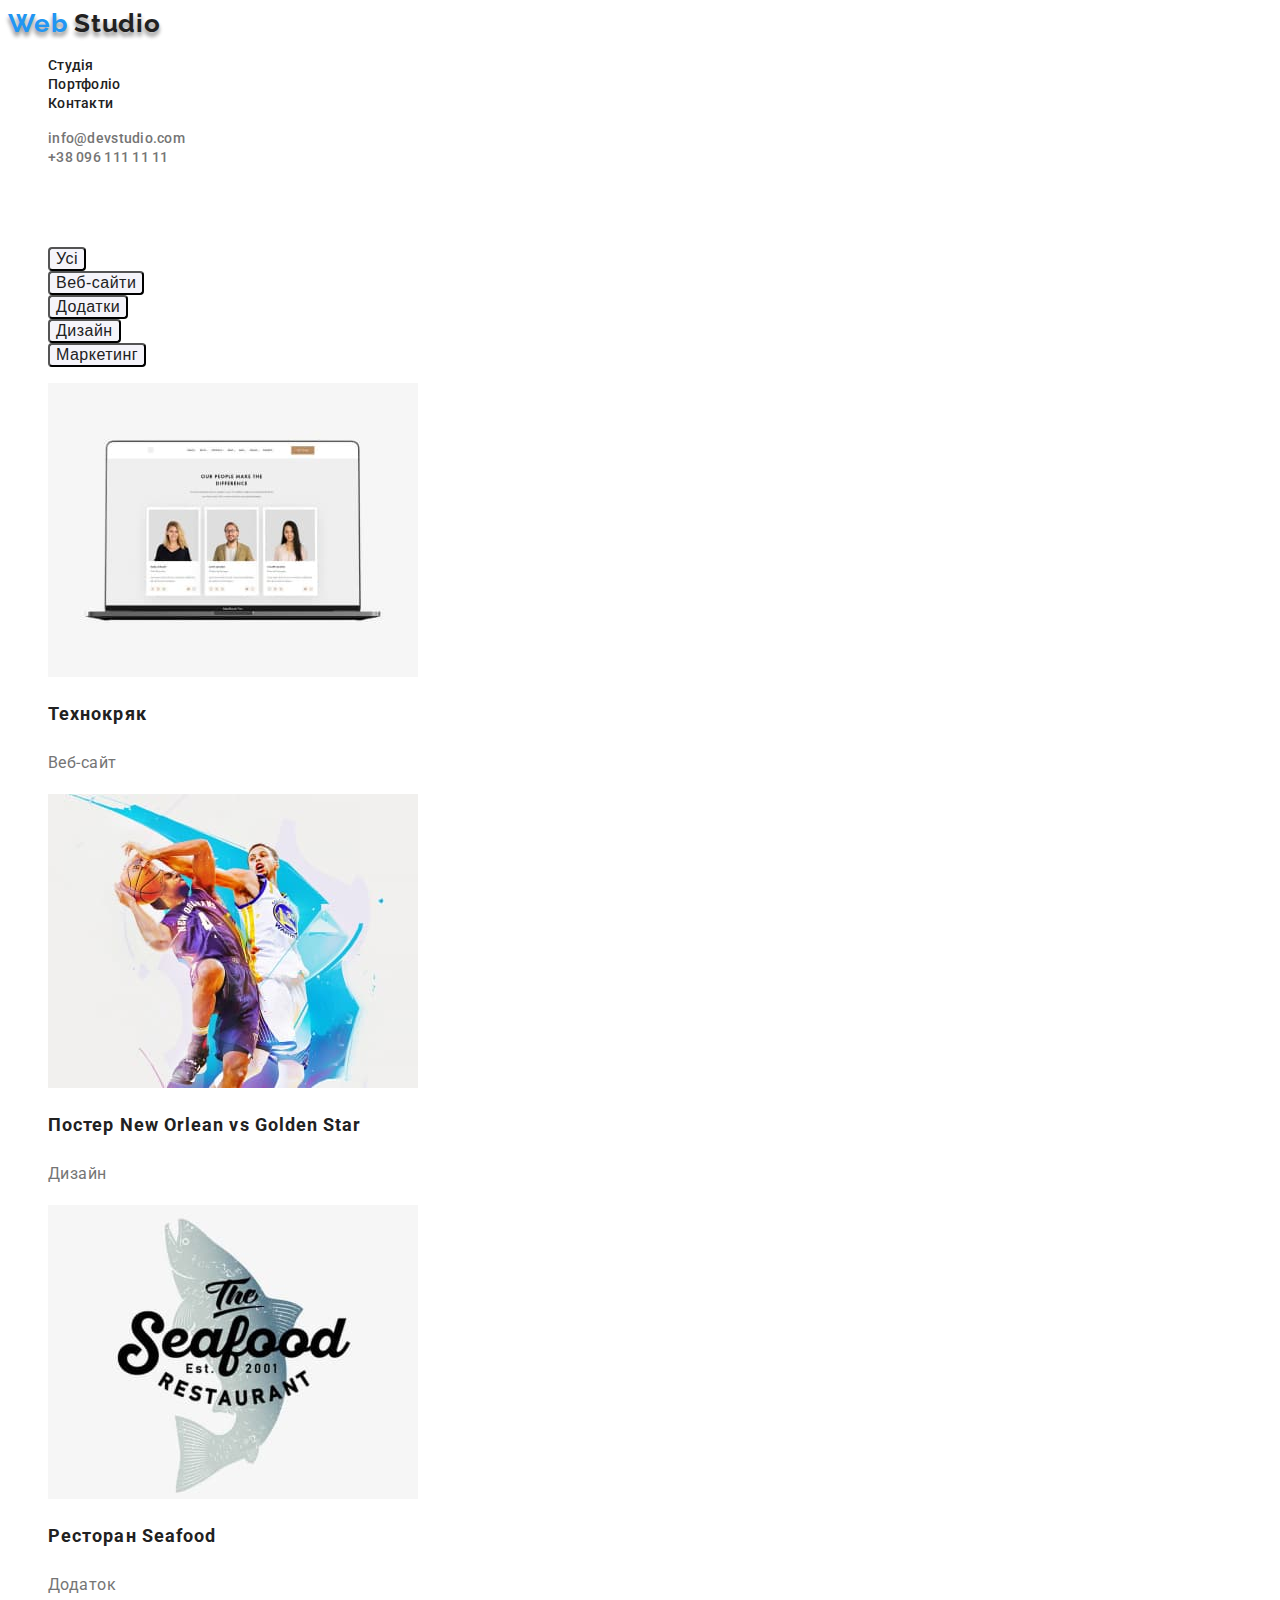
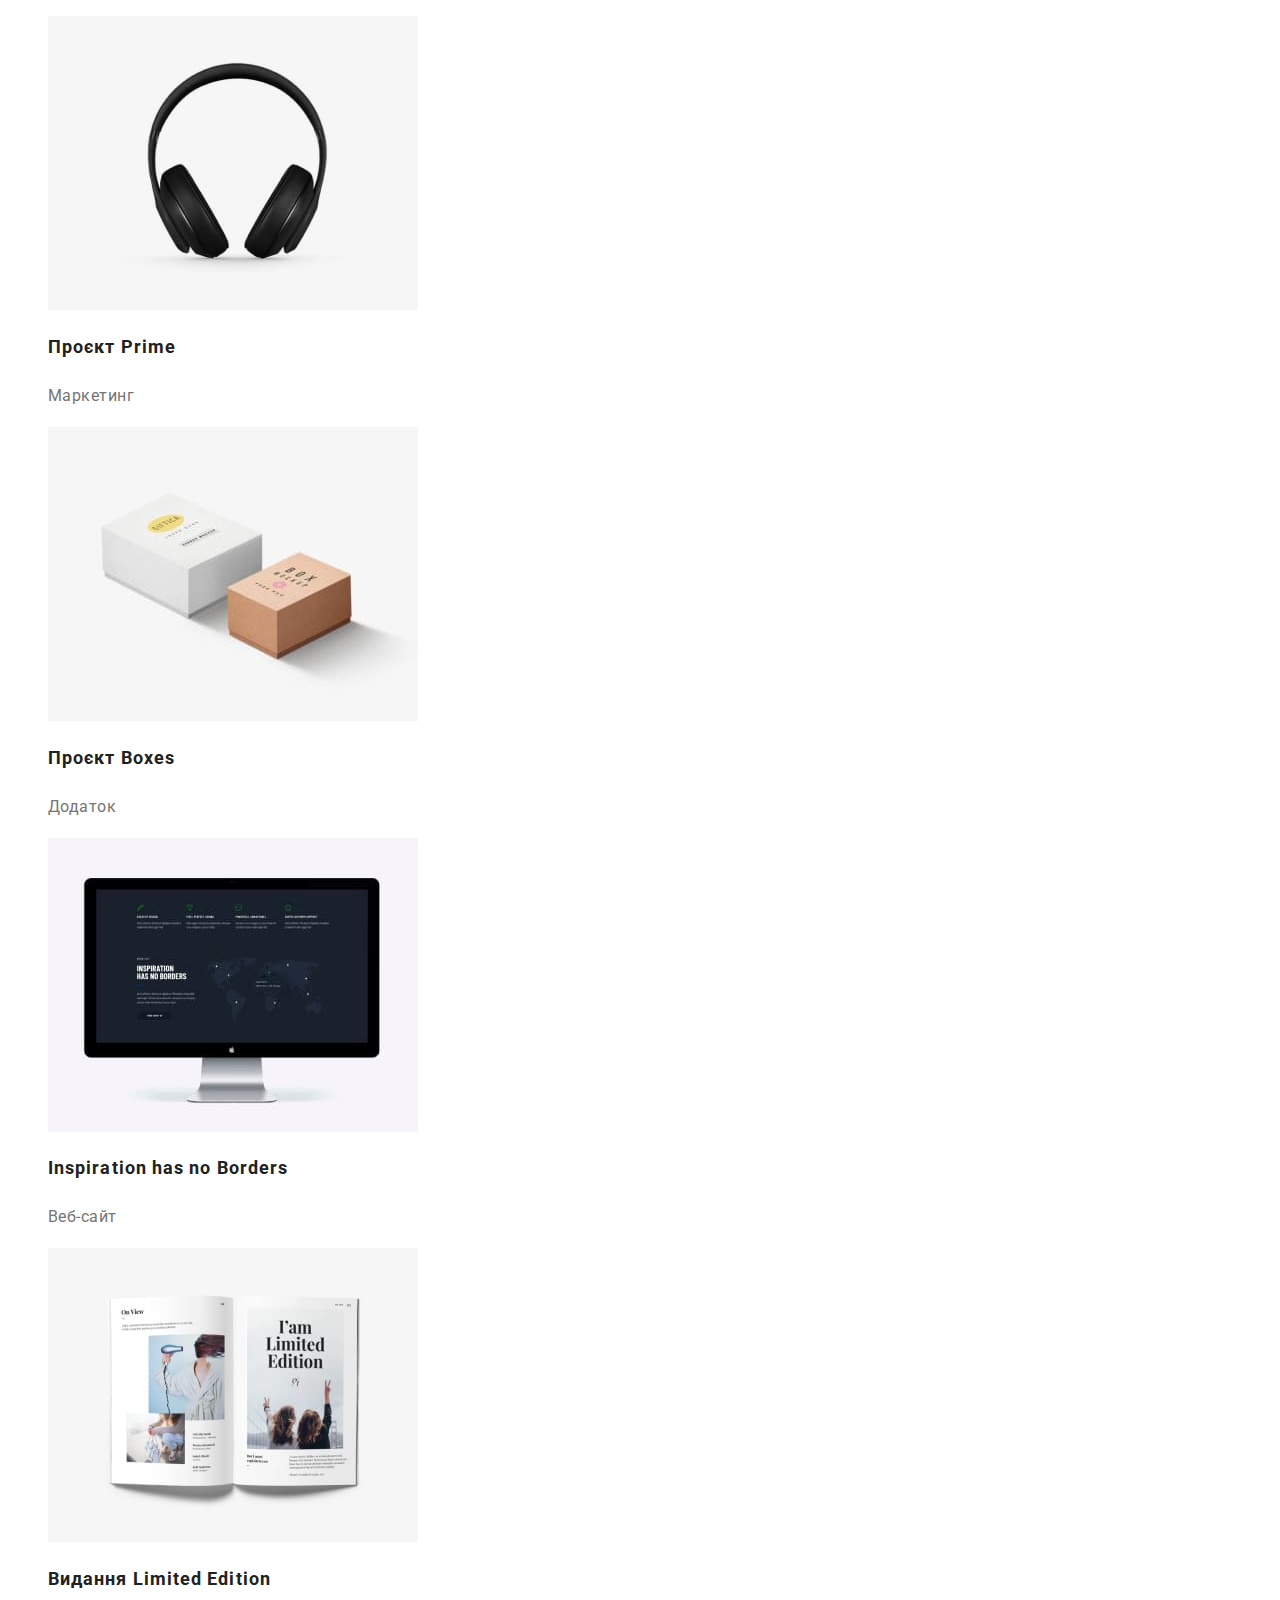
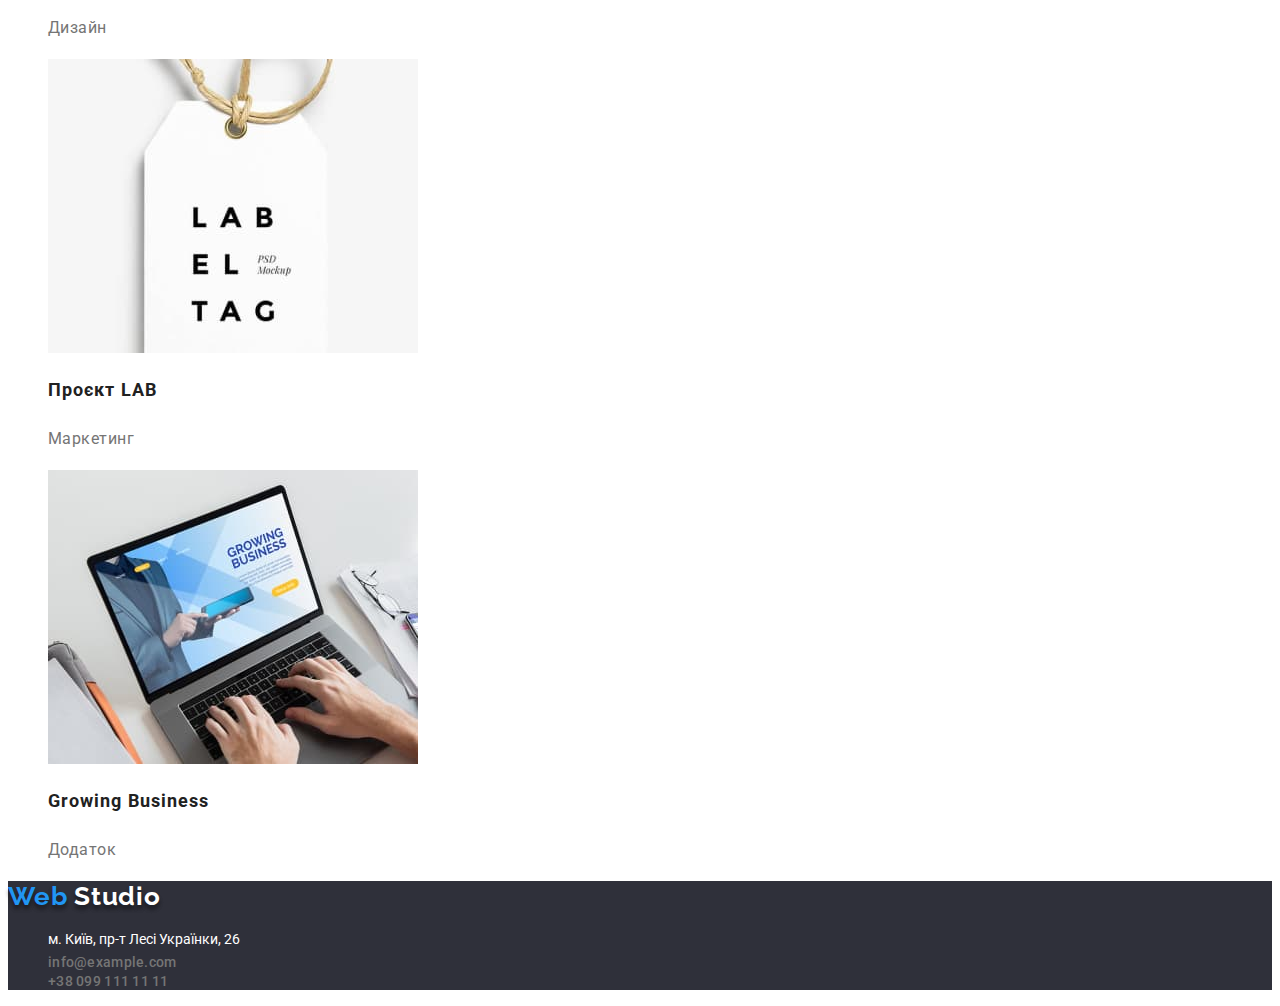
==== potfolio.html @ 03ee463a "added portfolio+css" ====
<!DOCTYPE html>
<html lang="uk">
<head>
    <meta charset="UTF-8">
    <meta http-equiv="X-UA-Compatible" content="IE=edge">
    <meta name="viewport" content="width=device-width, initial-scale=1.0">
    <link rel="preconnect" href="https://fonts.googleapis.com">
    <link rel="preconnect" href="https://fonts.gstatic.com" crossorigin>
    <link href="https://fonts.googleapis.com/css2?family=Raleway:wght@700&family=Roboto:wght@400;500;700;900&display=swap"
        rel="stylesheet">
    <link rel="stylesheet" href="./css/styles.css">
    <title>Портфоліо</title>
</head>
<body>
    <header class="header">
        <nav class="menu">
            <a class="logo link" href="./index.html"><span class="logo web">Web</span> <span class="studio-header">
                    Studio</span></a>
            <ul class="pages-nav list">
                <li class="menu-item"><a class="menu-link link" href="index.html">Студія</a></li>
                <li class="menu-item"><a class="menu-link link" href="potfolio.html">Портфоліо</a></li>
                <li class="menu-item"><a class="menu-link link" href="">Контакти</a></li>
            </ul>
        </nav>
        <ul class="contacts list">
            <li class="contacts-item"><a class="contact-email link" href="mailto:info@devstudio.com">info@devstudio.com</a>
            </li>
            <li class="contacts-item"> <a class="contact-phone link" href="tel:+380961111111">+38 096 111 11 11</a></li>
        </ul>
    </header>
    <main>
        <section class="projects">
            <h1 class="projects-title">Наші проєкти</h2>
            <ul class="projects-filter">
                <li class="filter-item list"><button class="filter-btn" type="button">Усі</button></li>
                <li class="filter-item list"><button class="filter-btn" type="button">Веб-сайти</button></li>
                <li class="filter-item list"><button class="filter-btn" type="button">Додатки</button></li>
                <li class="filter-item list"><button class="filter-btn" type="button">Дизайн</button></li>
                <li class="filter-item list"><button class="filter-btn" type="button">Маркетинг</button></li>
            </ul>
            <ul class="projects-list">
                <li class="project-item list">
                    <img class="project-item-img" src="./images/project-1.jpg" alt="проєкт 1" width="370">
                    <h2 class="project-item-title">Технокряк</h2>
                    <p class="project-item-desct">Веб-сайт</p>
                </li>
                <li class="project-item list">
                    <img class="project-item-img" src="./images/project-2.jpg" alt="проєкт 2" width="370">
                    <h2 class="project-item-title">Постер <span lang="en">New Orlean vs Golden Star</span> </h2>
                    <p class="project-item-desct">Дизайн</p>
                </li>
                <li class="project-item list">
                    <img class="project-item-img" src="./images/project-3.jpg" alt="проєкт 3" width="370">
                    <h2 class="project-item-title">Ресторан <span lang="en">Seafood</span> </h2>
                    <p class="project-item-desct">Додаток</p>
                </li>
                <li class="project-item list">
                    <img class="project-item-img" src="./images/project-4.jpg" alt="проєкт 4" width="370">
                    <h2 class="project-item-title">Проєкт <span lang="en">Prime</span> </h2>
                    <p class="project-item-desct">Маркетинг</p>
                </li>
                <li class="project-item list">
                    <img class="project-item-img" src="./images/project-5.jpg" alt="проєкт 5" width="370">
                    <h2 class="project-item-title">Проєкт <span lang="en">Boxes</span> </h2>
                    <p class="project-item-desct">Додаток</p>
                </li>
                <li class="project-item list">
                    <img class="project-item-img" src="./images/project-6.jpg" alt="проєкт 6" width="370">
                    <h2 class="project-item-title" lang="en">Inspiration has no Borders</h2>
                    <p class="project-item-desct">Веб-сайт</p>
                </li>
                <li class="project-item list">
                    <img class="project-item-img" src="./images/project-7.jpg" alt="проєкт 7" width="370">
                    <h2 class="project-item-title">Видання <span lang="en">Limited Edition</span> </h2>
                    <p class="project-item-desct">Дизайн</p>
                </li>
                <li class="project-item list">
                    <img class="project-item-img" src="./images/project-8.jpg" alt="проєкт 8" width="370">
                    <h2 class="project-item-title">Проєкт <span lang="en">LAB</span> </h2>
                    <p class="project-item-desct">Маркетинг</p>
                </li>
                <li class="project-item list">
                    <img class="project-item-img" src="./images/project-9.jpg" alt="проєкт 9" width="370">
                    <h2 class="project-item-title" lang="en">Growing Business</h2>
                    <p class="project-item-desct">Додаток</p>
                </li>
            </ul>
        </section>
    </main>
<footer class="footer">
    <a class="logo link" href="./index.html"><span class="logo web">Web</span> <span class="studio"> Studio </span></a>
    <address class="address-menu">
        <ul class="address-list">
            <li class="address-item list">
                <a class="location link" href="https://goo.gl/maps/CPtrU1FHBa2aNyZL9" target="_blank"
                    rel="noopener noreferrer">м. Київ, пр-т Лесі Українки,
                    26</a>
            </li>
            <li class="address-item list">
                <a class="contact-email link" href="mailto:info@example.com">info@example.com</a>
            </li>
            <li class="address-item list">
                <a class="contact-phone link" href="tel:+380991111111">+38 099 111 11 11</a>
            </li>
        </ul>
    </address>
</footer>
</body>
</html>
---- css/styles.css ----
:root {
    --brand-color: #2196F3;
    --text-color: #757575;
    --background-color: #2F303A;
    --title-color: #212121;
    --white: #fff;
}


body {
    font-family: Roboto, sans-serif;
    color: var(--text-color) ;
}

.link {
    text-decoration: none;
    color: var(--title-color);
    font-style: normal;
}

.list {
    list-style: none;
}

.logo {
    font-family: 'Raleway';
    font-weight: 700;
    font-size: 26px;
    line-height: 1.19;
    letter-spacing: 0.03em;
    text-shadow: 0px 4px 4px rgba(0, 0, 0, 0.25), 0px 4px 4px rgba(0, 0, 0, 0.25);
}
.web {
    color: var(--brand-color);
    font-family: 'Raleway';
}
.menu-link{
    font-weight: 500;
    font-size: 14px;
    line-height: 1.14;
    letter-spacing: 0.02em;
    color: var(--title-color);
}

.menu-link:hover,
.menu-link:focus{
    color: var(--brand-color);
}

.contact-email,
.contact-phone {
    font-weight: 500;
    font-size: 14px;
    line-height: 1.14px;
    letter-spacing: 0.02em;
    color: var(--text-color);
}
.contact-email:hover,
.contact-email:focus,
.contact-phone:hover,
.contact-phone:focus{
    color: var(--brand-color);
}

.main-poster{
    background-color: var(--background-color);
}

.main-poster-header {
font-weight: 900;
    font-size: 44px;
    line-height: 1.36;
    text-align: center;
    letter-spacing: 0.06em;
    text-transform: uppercase;
    color: var(--white);
}

.main-poster-btn{
    background-color: var(--brand-color);
    font-weight: 700;
    font-size: 16px;
    line-height: 1,875;
    align-items: center;
    text-align: center;
    letter-spacing: 0.06em;
    color: var(--white);

}
.benefit-item-title {
    font-weight: 700;
    font-size: 14px;
    line-height: 1.14;
    letter-spacing: 0.03em;
    text-transform: uppercase;
    color: var(--title-color);
}
.benefits-title{
    visibility: hidden;
}

.benefit-item-descr {
        font-size: 14px;
        line-height: 1,71;
        letter-spacing: 0.03em;
}

.occupation-title{
    font-weight: 700;
    font-size: 36px;
    line-height: 1,67;
    text-align: center;
    letter-spacing: 0.03em;
    color: var(--title-color);
}
.team{
    background-color: #F5F4FA;
}
.team-member{
    background: var(--white);        
    box-shadow: 0px 1px 3px rgba(0, 0, 0, 0.12), 0px 1px 1px rgba(0, 0, 0, 0.14), 0px 2px 1px rgba(0, 0, 0, 0.2);
    border-radius: 0px 0px 4px 4px; ;
}
.team-member-name{
    font-weight: 500;
    font-size: 16px;
    line-height: 1.19;
    text-align: center;
    letter-spacing: 0.03em;
    color: var(--title-color);
}

.team-member-descr {
    font-size: 16px;
        line-height: 1.19;
        text-align: center;
        letter-spacing: 0.03em;
}

.footer{
    background-color: var(--background-color);
}
.studio{
    color: var(--white);
}
.contact-phone-footer,
.contact-email-footer {
    font-style: normal;
    font-size: 14px;
    line-height: 1.71;
    letter-spacing: 0.03em;
    color: rgba(255, 255, 255, 0.6);
}

.contact-phone-footer:hover,
.contact-email-footer:focus,
.contact-email-footer:hover,
.contact-email-footer:focus {
    color: var(--brand-color);
}
.location {
    font-style: normal;
    font-size: 14px;
    line-height: 1.71;
    color: var(--white);
}

.location:hover,
.location:focus {
    color: var(--brand-color);
}

.projects-title{
    visibility: hidden;
}
.filter-btn{
    background: #F5F4FA;
    border-radius: 4px;
    font-weight: 500;
    font-size: 16px;
    line-height: 1,63;
    text-align: center;
    letter-spacing: 0.03em;
    color: var(--title-color);
}
.filter-btn:hover,
.filter-btn:focus{
    background: var(--brand-color);
    color: var(--white);
}
.project-item-title{
    font-weight: 700;
    font-size: 18px;
    line-height: 2;
    letter-spacing: 0.06em;
    color: var(--title-color)
}
.project-item-desct {
    font-size: 16px;
    line-height: 30px;
    letter-spacing: 0.03em;
    color: #757575;
}
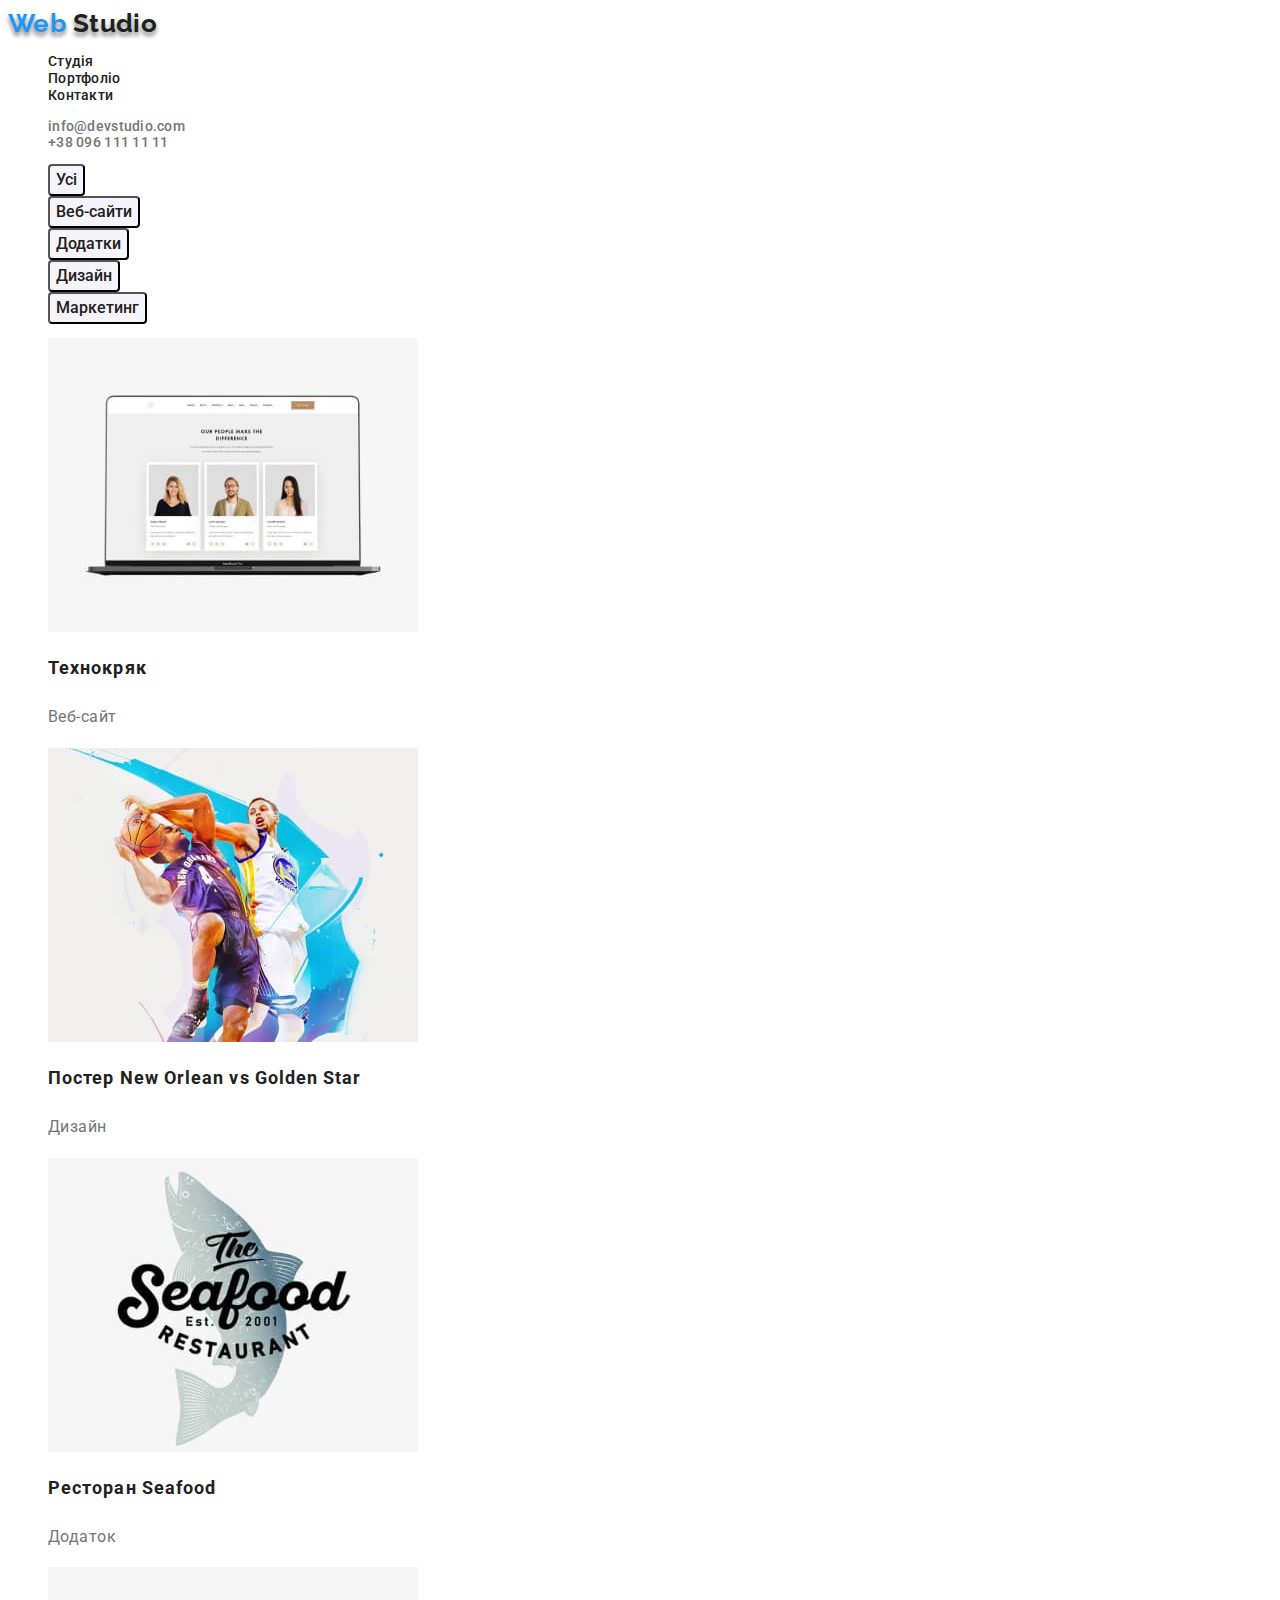
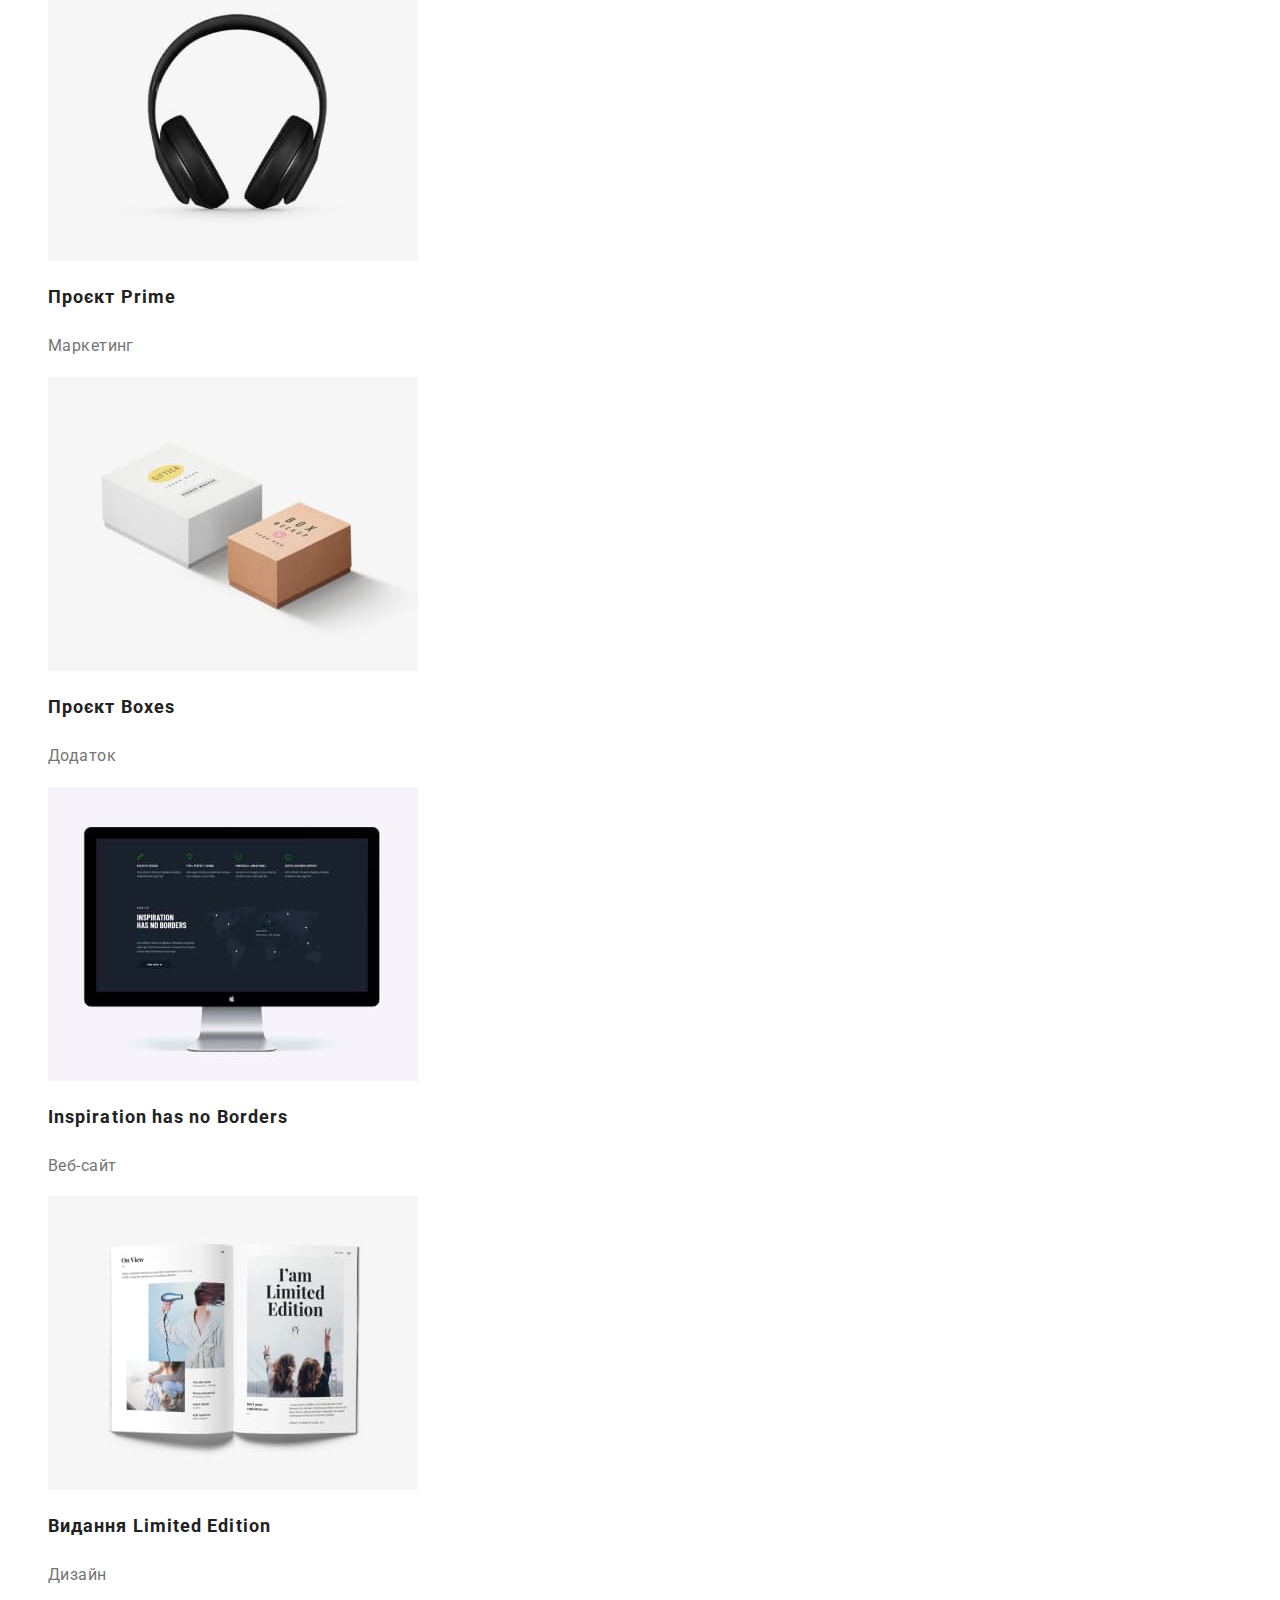
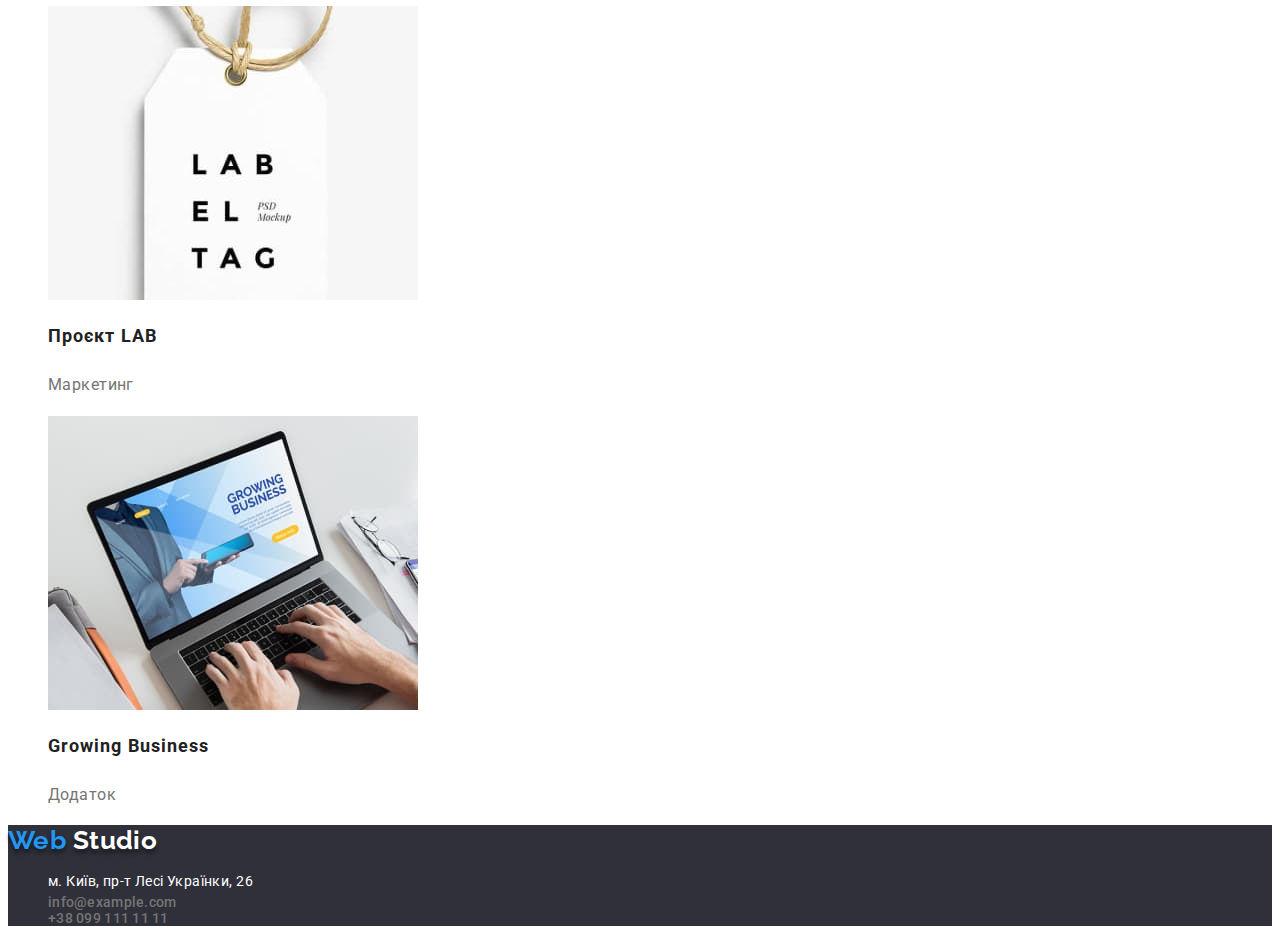
==== commit a74fdec2: "css update" ====
--- a/potfolio.html
+++ b/potfolio.html
@@ -14,11 +14,11 @@
 <body>
     <header class="header">
         <nav class="menu">
-            <a class="logo link" href="./index.html"><span class="logo web">Web</span> <span class="studio-header">
+            <a class="logo link" href="./index.html"><span class="logo web">Web</span><span class="studio-header">
                     Studio</span></a>
             <ul class="pages-nav list">
                 <li class="menu-item"><a class="menu-link link" href="index.html">Студія</a></li>
-                <li class="menu-item"><a class="menu-link link" href="potfolio.html">Портфоліо</a></li>
+                <li class="menu-item current"><a class="menu-link link" href="potfolio.html">Портфоліо</a></li>
                 <li class="menu-item"><a class="menu-link link" href="">Контакти</a></li>
             </ul>
         </nav>
@@ -30,7 +30,7 @@
     </header>
     <main>
         <section class="projects">
-            <h1 class="projects-title">Наші проєкти</h2>
+            <h1 class="visually-hidden">Наші проєкти</h2>
             <ul class="projects-filter">
                 <li class="filter-item list"><button class="filter-btn" type="button">Усі</button></li>
                 <li class="filter-item list"><button class="filter-btn" type="button">Веб-сайти</button></li>
@@ -88,7 +88,7 @@
         </section>
     </main>
 <footer class="footer">
-    <a class="logo link" href="./index.html"><span class="logo web">Web</span> <span class="studio"> Studio </span></a>
+    <a class="logo link" href="./index.html"><span class="logo web">Web</span><span class="studio"> Studio </span></a>
     <address class="address-menu">
         <ul class="address-list">
             <li class="address-item list">
--- a/css/styles.css
+++ b/css/styles.css
@@ -4,12 +4,20 @@
     --background-color: #2F303A;
     --title-color: #212121;
     --white: #fff;
+    --team-background: #F5F4FA;
+    --grey: #EEEEEE;
+    --black: #000000;
+    --semi-grey: #ECECEC;
+    --main-button-hover: #188CE8;
 }
 
 
 body {
     font-family: Roboto, sans-serif;
     color: var(--text-color) ;
+    background-color: var(--white);
+    font-size: 14px;
+    letter-spacing: 0.03em;
 }
 
 .link {
@@ -27,16 +35,15 @@
     font-weight: 700;
     font-size: 26px;
     line-height: 1.19;
-    letter-spacing: 0.03em;
     text-shadow: 0px 4px 4px rgba(0, 0, 0, 0.25), 0px 4px 4px rgba(0, 0, 0, 0.25);
 }
 .web {
     color: var(--brand-color);
     font-family: 'Raleway';
 }
+
 .menu-link{
     font-weight: 500;
-    font-size: 14px;
     line-height: 1.14;
     letter-spacing: 0.02em;
     color: var(--title-color);
@@ -47,10 +54,13 @@
     color: var(--brand-color);
 }
 
+.current{
+    color: var(--brand-color);
+}
+
 .contact-email,
 .contact-phone {
     font-weight: 500;
-    font-size: 14px;
     line-height: 1.14px;
     letter-spacing: 0.02em;
     color: var(--text-color);
@@ -79,42 +89,62 @@
 .main-poster-btn{
     background-color: var(--brand-color);
     font-weight: 700;
-    font-size: 16px;
-    line-height: 1,875;
+    font-family: inherit;
+    font-size: 16px;
+    line-height: 1.875;
     align-items: center;
     text-align: center;
     letter-spacing: 0.06em;
     color: var(--white);
-
-}
+    cursor: pointer;
+
+}
+
+.main-poster-btn:hover,
+.main-poster-btn:focus{
+    background-color: var(--main-button-hover);
+}
+
 .benefit-item-title {
     font-weight: 700;
-    font-size: 14px;
     line-height: 1.14;
-    letter-spacing: 0.03em;
     text-transform: uppercase;
     color: var(--title-color);
 }
-.benefits-title{
-    visibility: hidden;
+.visually-hidden {
+    position: absolute;
+    width: 1px;
+    height: 1px;
+    margin: -1px;
+    border: 0;
+    padding: 0;
+
+    white-space: nowrap;
+    clip-path: inset(100%);
+    clip: rect(0 0 0 0);
+    overflow: hidden;
 }
 
 .benefit-item-descr {
-        font-size: 14px;
-        line-height: 1,71;
-        letter-spacing: 0.03em;
+        line-height: 1.71;
 }
 
 .occupation-title{
     font-weight: 700;
     font-size: 36px;
-    line-height: 1,67;
-    text-align: center;
-    letter-spacing: 0.03em;
+    line-height: 1.67;
+    text-align: center;
     color: var(--title-color);
 }
 .team{
-    background-color: #F5F4FA;
+    background-color: var(--team-background);
+}
+.team-header{
+    font-weight: 700;
+    font-size: 36px;
+    line-height: 1.17;
+    text-align: center;
+    color: var(--title-color);
 }
 .team-member{
     background: var(--white);        
@@ -126,7 +156,6 @@
     font-size: 16px;
     line-height: 1.19;
     text-align: center;
-    letter-spacing: 0.03em;
     color: var(--title-color);
 }
 
@@ -134,7 +163,6 @@
     font-size: 16px;
         line-height: 1.19;
         text-align: center;
-        letter-spacing: 0.03em;
 }
 
 .footer{
@@ -146,9 +174,7 @@
 .contact-phone-footer,
 .contact-email-footer {
     font-style: normal;
-    font-size: 14px;
     line-height: 1.71;
-    letter-spacing: 0.03em;
     color: rgba(255, 255, 255, 0.6);
 }
 
@@ -160,7 +186,6 @@
 }
 .location {
     font-style: normal;
-    font-size: 14px;
     line-height: 1.71;
     color: var(--white);
 }
@@ -177,11 +202,12 @@
     background: #F5F4FA;
     border-radius: 4px;
     font-weight: 500;
-    font-size: 16px;
-    line-height: 1,63;
-    text-align: center;
-    letter-spacing: 0.03em;
-    color: var(--title-color);
+    font-family: inherit;
+    font-size: 16px;
+    line-height: 1.63;
+    text-align: center;
+    color: var(--title-color);
+    cursor: pointer;
 }
 .filter-btn:hover,
 .filter-btn:focus{
@@ -197,7 +223,6 @@
 }
 .project-item-desct {
     font-size: 16px;
-    line-height: 30px;
-    letter-spacing: 0.03em;
+    line-height: 1.86;
     color: #757575;
 }
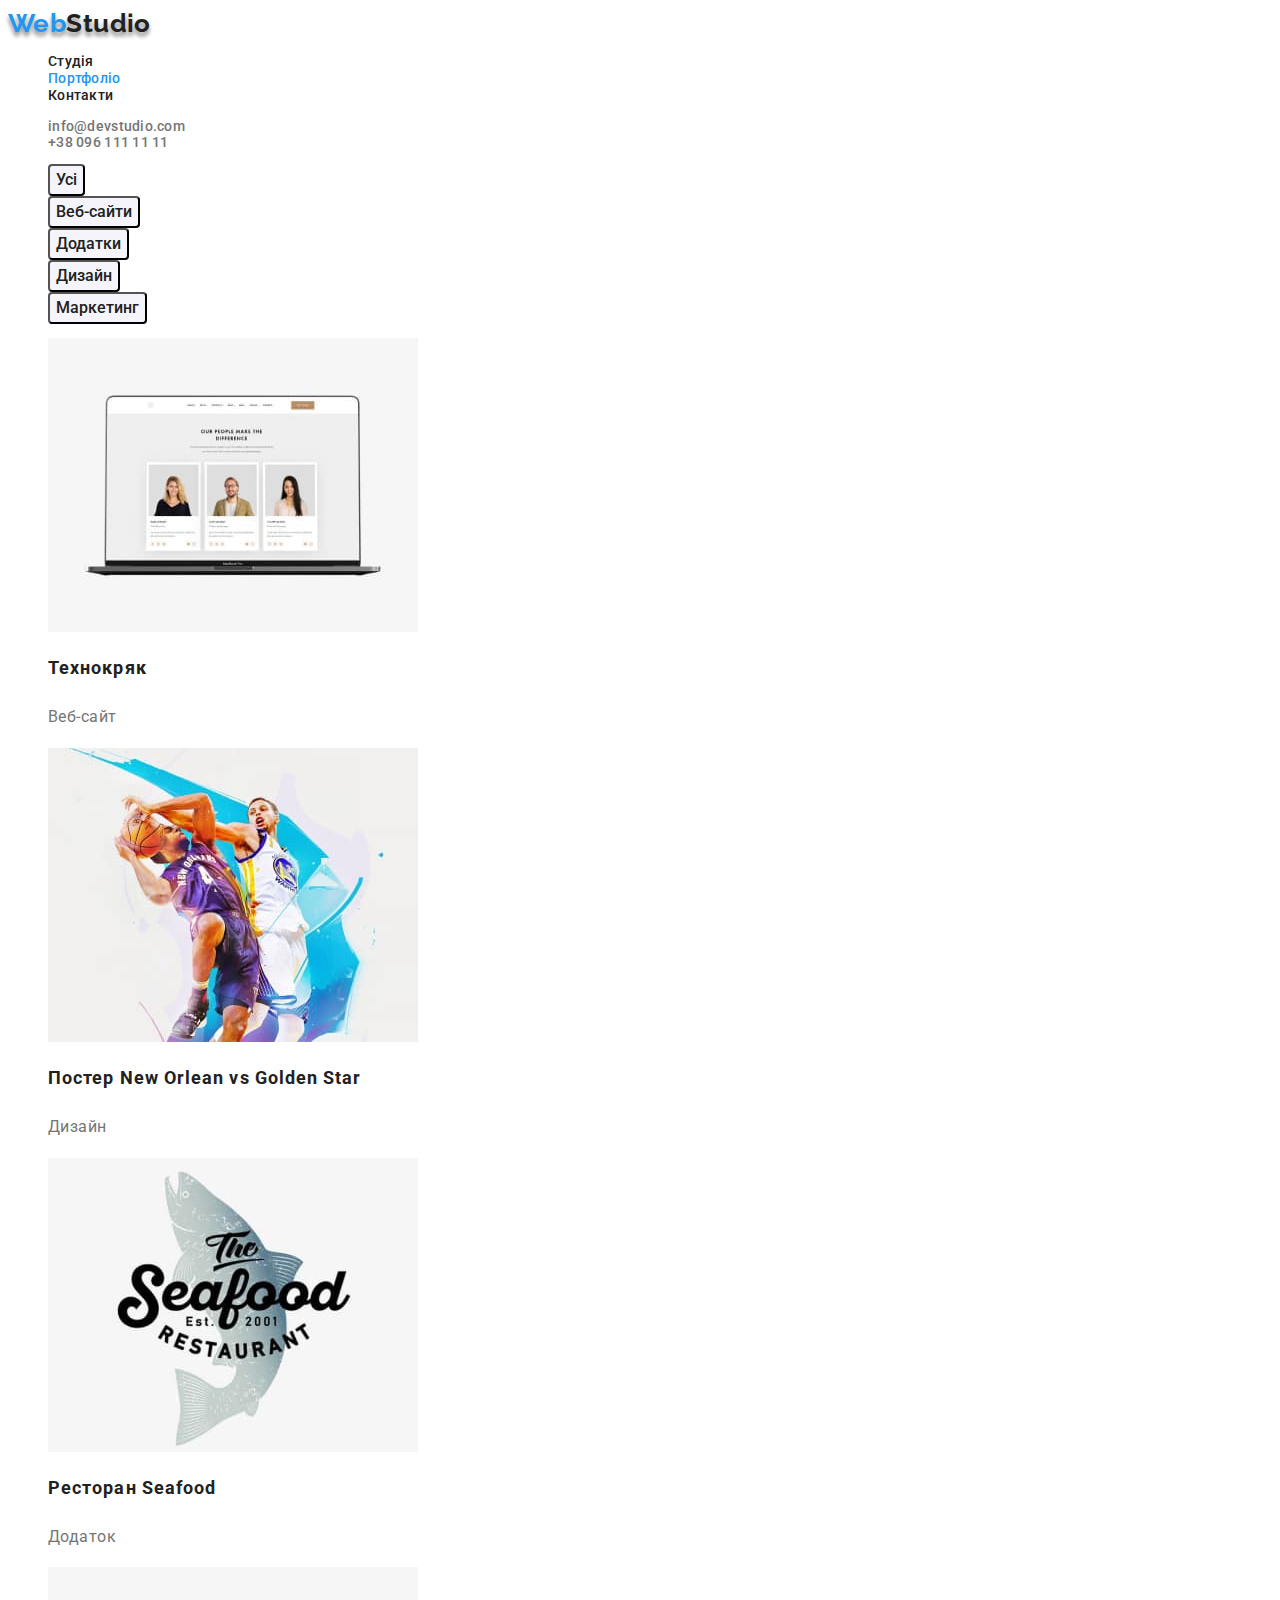
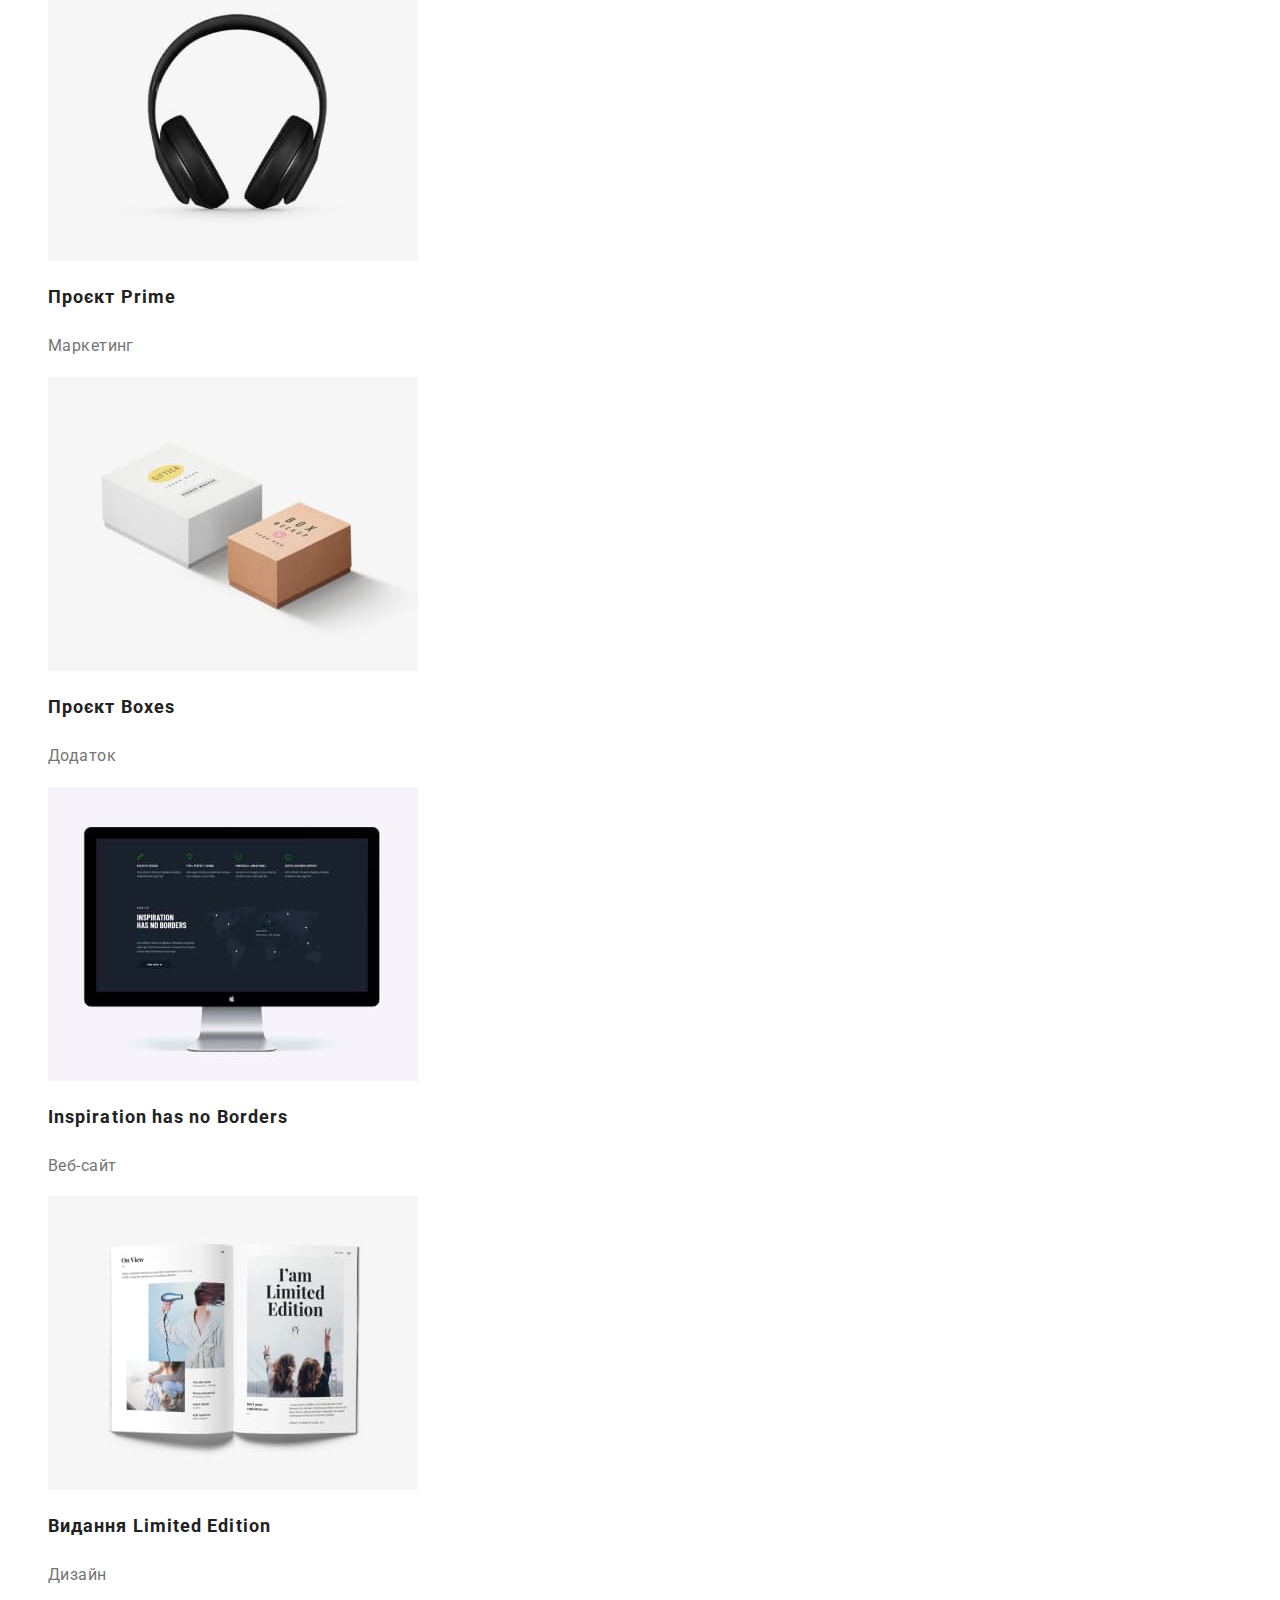
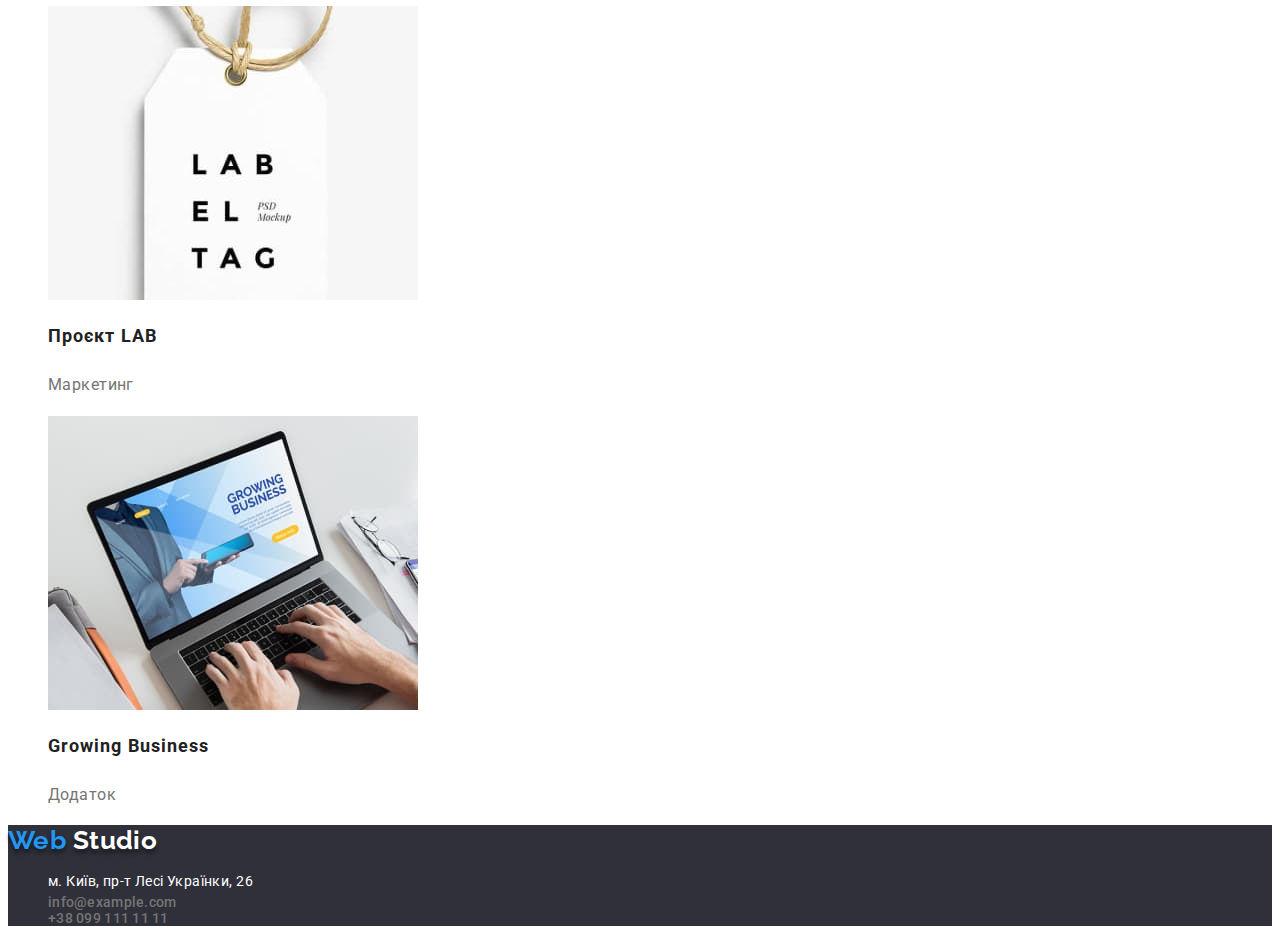
==== commit 2c7de466: "more updates" ====
--- a/potfolio.html
+++ b/potfolio.html
@@ -14,11 +14,9 @@
 <body>
     <header class="header">
         <nav class="menu">
-            <a class="logo link" href="./index.html"><span class="logo web">Web</span><span class="studio-header">
-                    Studio</span></a>
-            <ul class="pages-nav list">
+                <a class="logo link studio-header" href="./index.html"><span class="logo web">Web</span>Studio</a>            <ul class="pages-nav list">
                 <li class="menu-item"><a class="menu-link link" href="index.html">Студія</a></li>
-                <li class="menu-item current"><a class="menu-link link" href="potfolio.html">Портфоліо</a></li>
+                <li class="menu-item "><a class="menu-link link current" href="potfolio.html">Портфоліо</a></li>
                 <li class="menu-item"><a class="menu-link link" href="">Контакти</a></li>
             </ul>
         </nav>
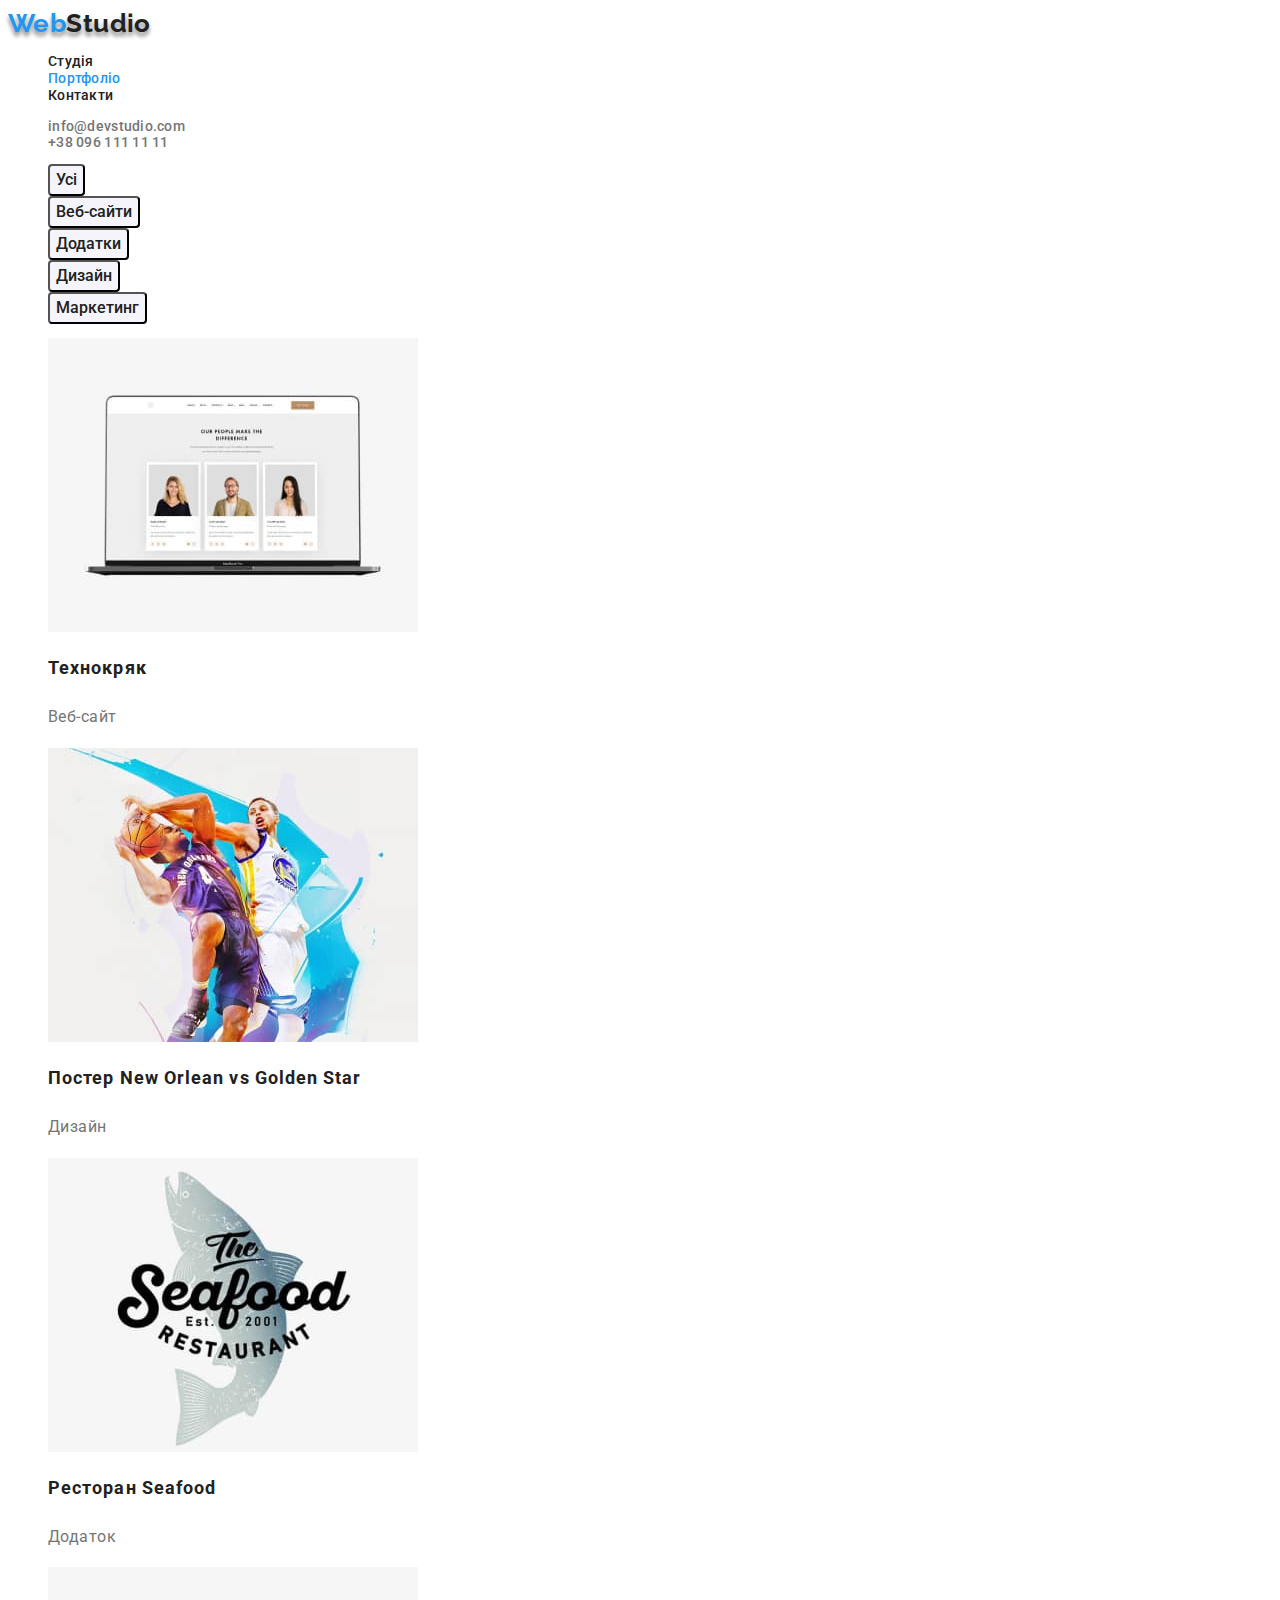
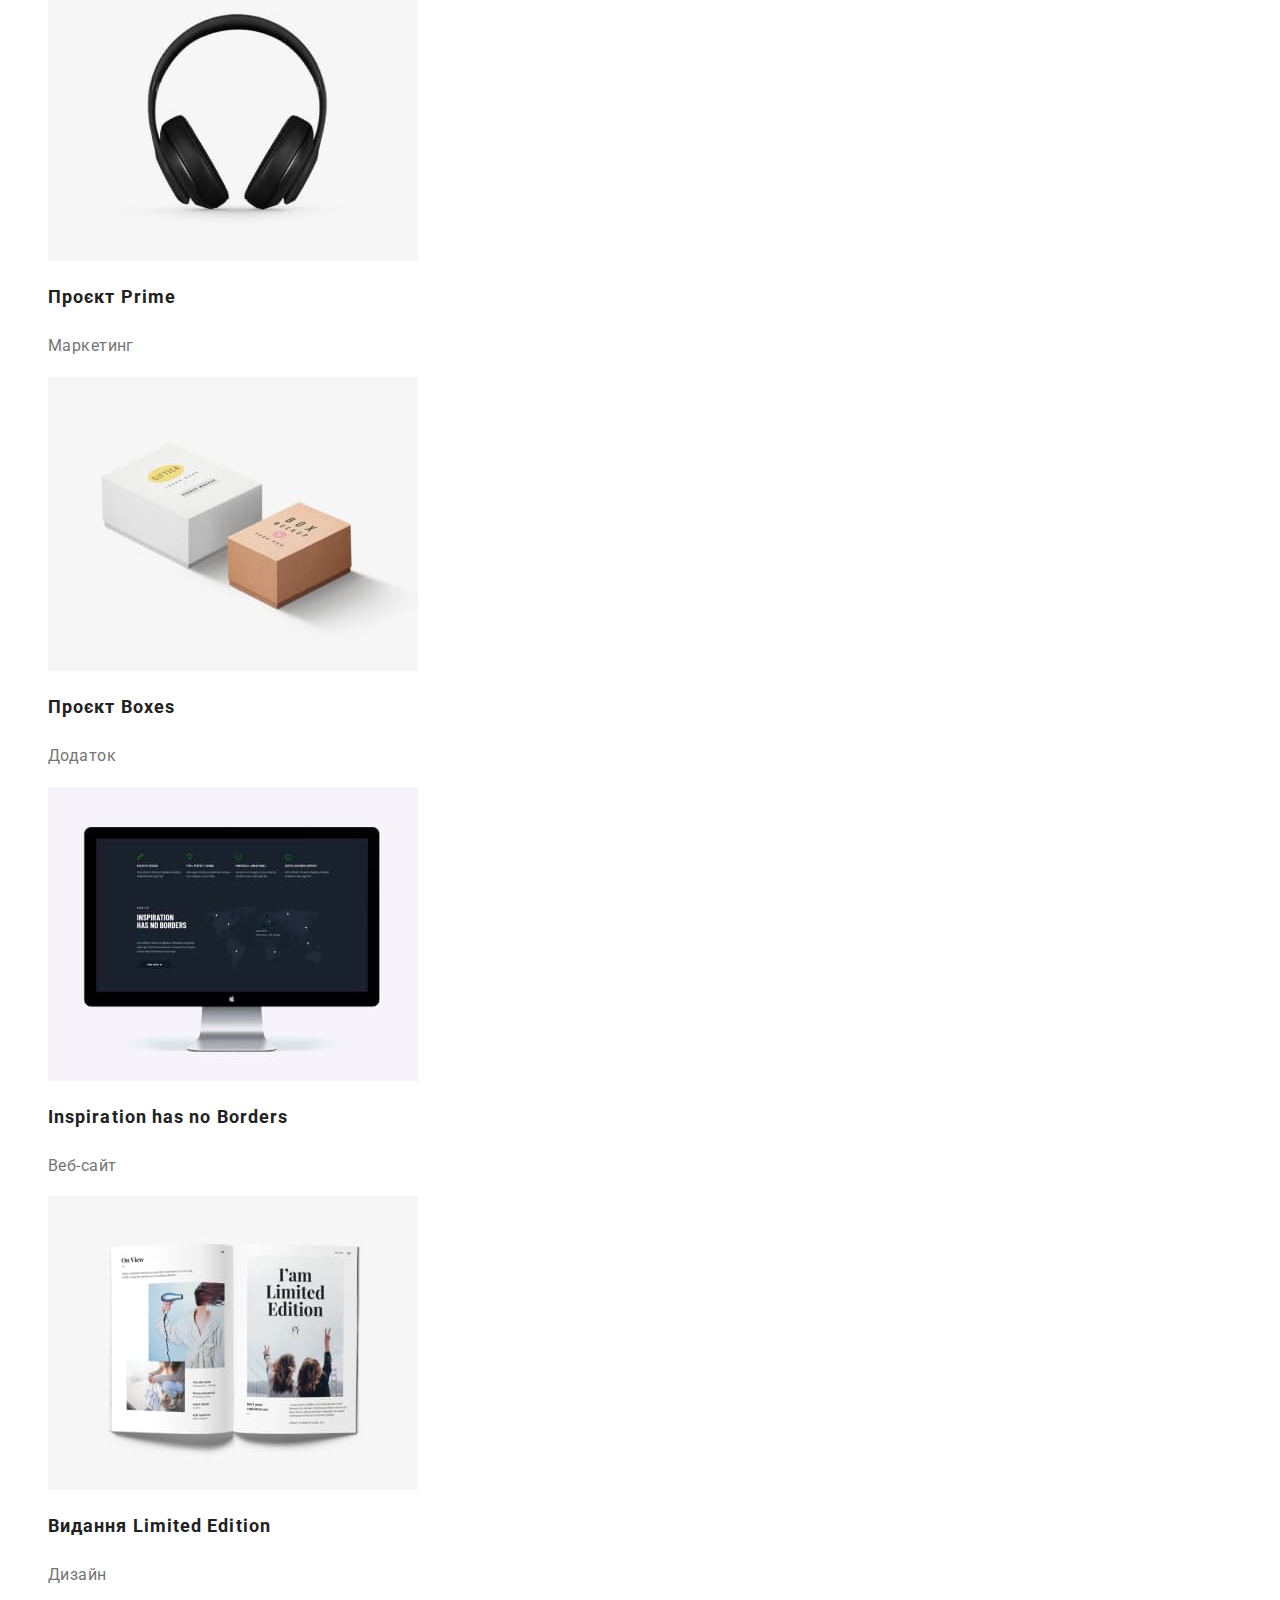
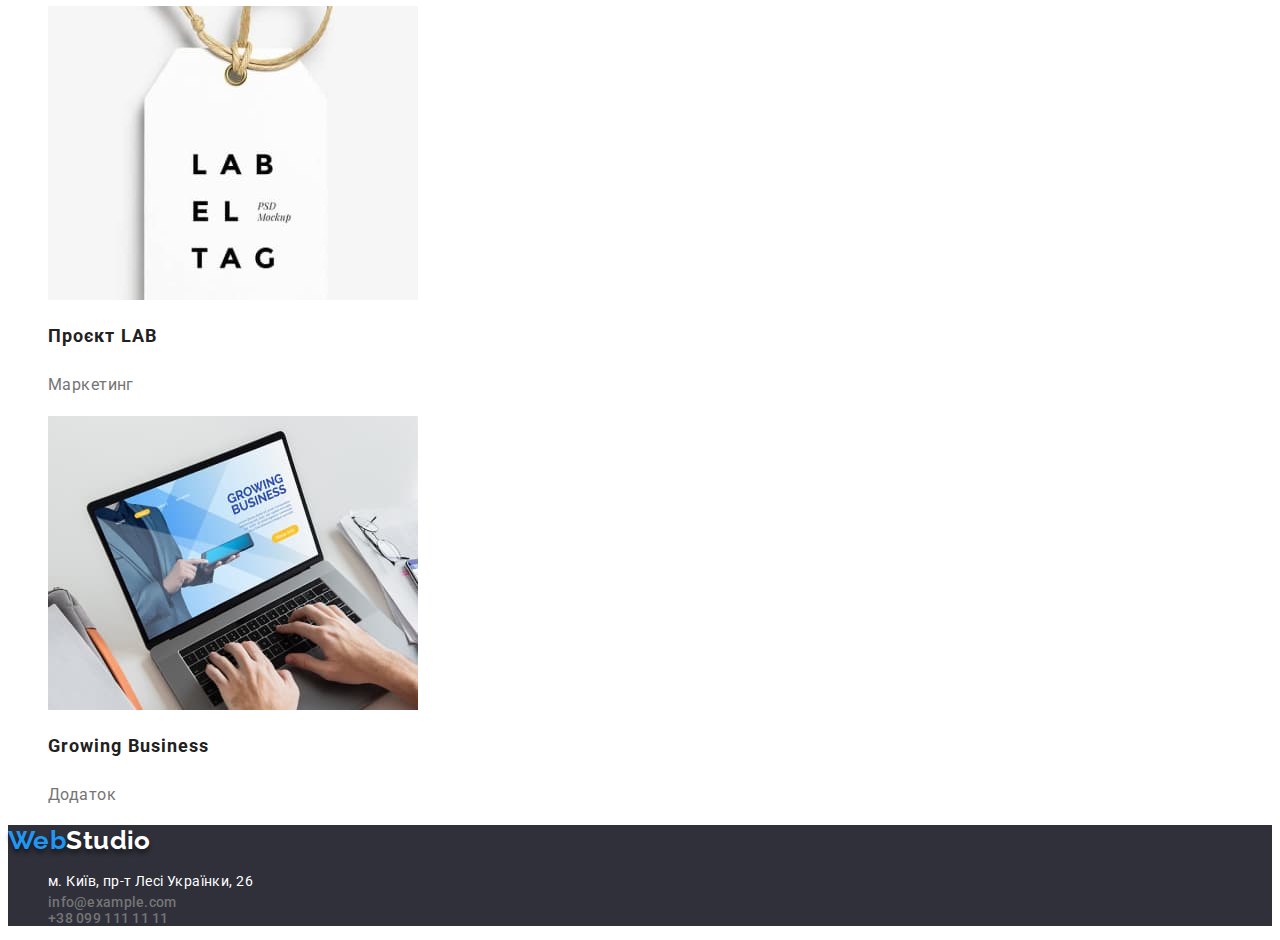
==== commit ac747612: "more updates" ====
--- a/potfolio.html
+++ b/potfolio.html
@@ -86,7 +86,7 @@
         </section>
     </main>
 <footer class="footer">
-    <a class="logo link" href="./index.html"><span class="logo web">Web</span><span class="studio"> Studio </span></a>
+    <a class="logo link" href="./index.html"><span class="logo web">Web</span><span class="studio">Studio </span></a>
     <address class="address-menu">
         <ul class="address-list">
             <li class="address-item list">
